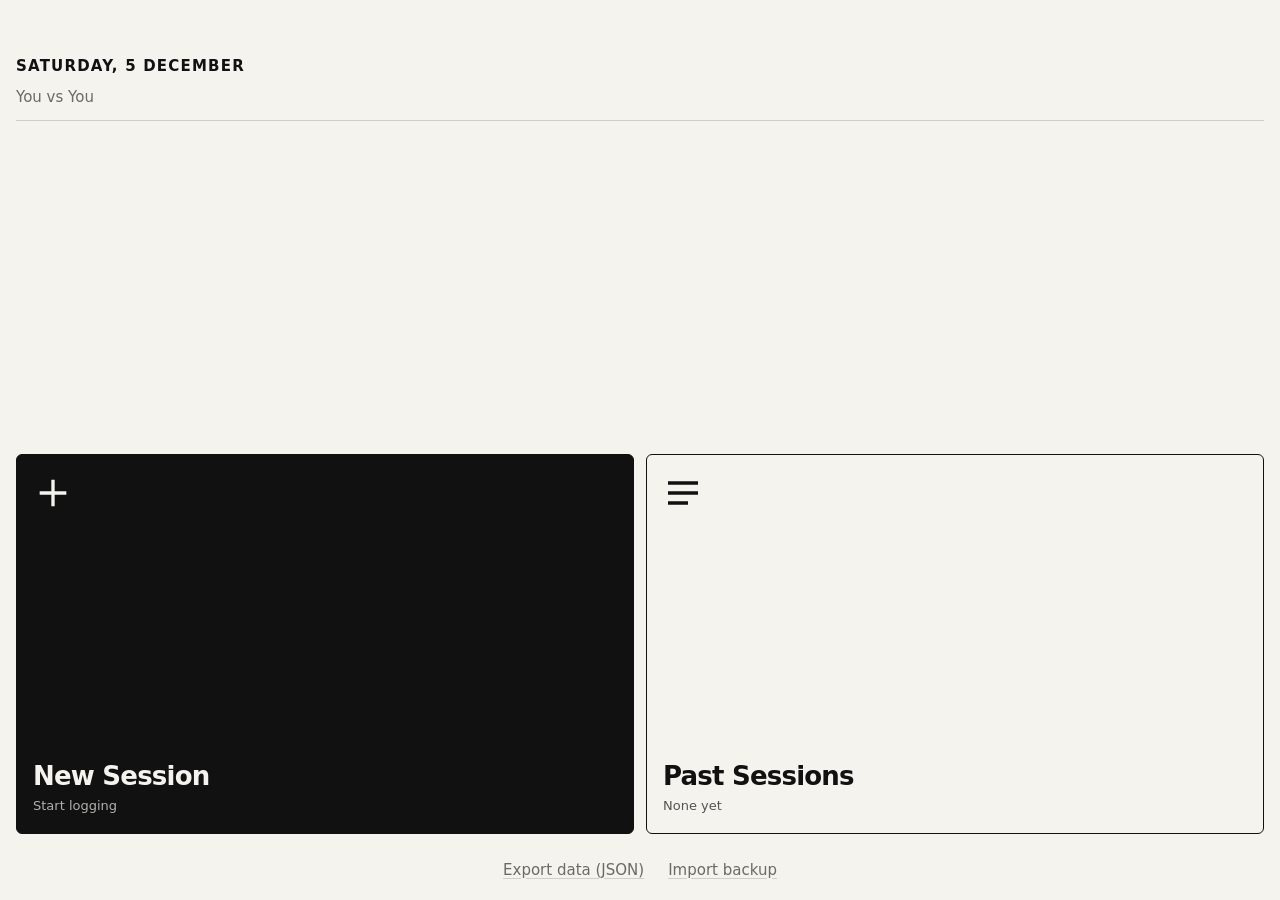
==== index.html @ 83b12c71 "Add files via upload" ====
<!doctype html>
<html lang="en">
<head>
  <meta charset="utf-8">
  <!-- viewport-fit=cover lets the app draw behind the notch; the CSS adds
       safe-area padding so nothing important ends up hidden. -->
  <meta name="viewport" content="width=device-width, initial-scale=1, viewport-fit=cover">
  <title>Workout Log</title>

  <!-- iPhone "Add to Home Screen" settings -->
  <meta name="apple-mobile-web-app-capable" content="yes">
  <meta name="mobile-web-app-capable" content="yes">
  <!-- "default" = iOS's standard light status bar with dark text. It blends with
       the paper-coloured top bar (iOS 26 adds a light glow at the top of web apps). -->
  <meta name="apple-mobile-web-app-status-bar-style" content="default">
  <meta name="apple-mobile-web-app-title" content="Workouts">
  <link rel="apple-touch-icon" href="icons/icon-180.png">

  <meta name="color-scheme" content="light dark">
  <meta name="theme-color" content="#f4f3ee" media="(prefers-color-scheme: light)">
  <meta name="theme-color" content="#121211" media="(prefers-color-scheme: dark)">
  <link rel="manifest" href="manifest.webmanifest">
  <link rel="icon" type="image/png" href="icons/icon-192.png">
  <link rel="stylesheet" href="styles.css">
  <script type="module" src="js/app.js"></script>
</head>
<body>

  <!-- =========================== HOME =========================== -->
  <section class="screen" id="screen-home">
    <!-- Quiet (empty) top bar, same as on the other screens. -->
    <header class="bar bar-collapsing">
      <span></span>
      <div class="bar-title"></div>
      <span></span>
    </header>
    <div class="home-header">
      <h1 class="home-date" id="home-date"></h1>
      <p class="motto">You vs You</p>
    </div>

    <div class="home-body">
      <div class="tiles">
        <button class="tile tile-new" id="tile-new" type="button">
          <svg viewBox="0 0 24 24" aria-hidden="true"><path d="M12 5v14M5 12h14"/></svg>
          <span>
            <span class="tile-label" id="tile-new-label">New Session</span>
            <span class="tile-sub" id="tile-new-sub">Start logging</span>
          </span>
        </button>
        <button class="tile tile-past" id="tile-past" type="button">
          <svg viewBox="0 0 24 24" aria-hidden="true"><path d="M4 6h16M4 12h16M4 18h10"/></svg>
          <span>
            <span class="tile-label">Past Sessions</span>
            <span class="tile-sub" id="tile-past-sub"></span>
          </span>
        </button>
      </div>

      <div class="home-links">
        <button class="link-btn" id="export-btn" type="button">Export data (JSON)</button>
        <button class="link-btn" id="import-btn" type="button">Import backup</button>
        <input type="file" id="import-file" accept=".json,application/json" hidden>
      </div>
    </div>
  </section>

  <!-- ====================== SESSION IN PROGRESS ====================== -->
  <section class="screen" id="screen-session" hidden>
    <header class="bar">
      <button class="bar-btn" type="button" data-go="#/">‹ Home</button>
      <div class="bar-title">
        Session
        <small id="session-date"></small>
      </div>
      <button class="bar-btn bar-btn-right" id="discard-btn" type="button">Discard</button>
    </header>

    <main class="content">
      <form class="card entry" id="entry-form" autocomplete="off" novalidate>
        <label class="field">
          <span>Exercise</span>
          <input id="f-name" name="name" type="text" autocapitalize="words"
                 autocorrect="off" spellcheck="false" enterkeyhint="next"
                 placeholder="e.g. Bench Press">
        </label>
        <div class="chips" id="name-suggestions" aria-label="Exercise suggestions"></div>
        <p class="hint" id="last-time"></p>

        <div class="row3">
          <label class="field">
            <span>Weight kg</span>
            <input id="f-weight" name="weight" type="text" inputmode="decimal" placeholder="0" enterkeyhint="next">
          </label>
          <label class="field">
            <span>Reps</span>
            <input id="f-reps" name="reps" type="text" inputmode="numeric" pattern="[0-9]*" placeholder="8" enterkeyhint="next">
          </label>
          <label class="field">
            <span>Rest</span>
            <input id="f-rest" name="rest" type="text" inputmode="decimal" placeholder="1.30" enterkeyhint="done">
          </label>
        </div>
        <div class="chips rest-chips" aria-label="Quick rest times">
          <span class="chips-label">Rest</span>
          <button class="chip" type="button" data-rest="60">1:00</button>
          <button class="chip" type="button" data-rest="90">1:30</button>
          <button class="chip" type="button" data-rest="120">2:00</button>
          <button class="chip" type="button" data-rest="180">3:00</button>
        </div>

        <p class="error" id="entry-error" role="alert"></p>
        <button class="btn btn-primary" id="add-set-btn" type="submit">Add Set</button>
      </form>

      <div id="exercise-list"></div>
    </main>

    <footer class="bottom-bar">
      <button class="btn btn-finish" id="finish-btn" type="button">Finish &amp; Save Session</button>
    </footer>
  </section>

  <!-- ========================= PAST SESSIONS ========================= -->
  <section class="screen" id="screen-history" hidden>
    <header class="bar bar-collapsing">
      <button class="bar-btn" type="button" data-go="#/">‹ Home</button>
      <div class="bar-title">Past Sessions</div>
      <span></span>
    </header>
    <main class="content">
      <h1 class="large-title">Past Sessions</h1>
      <div id="history-list"></div>
      <p class="footnote">Sessions older than 12 months are deleted automatically.</p>
    </main>
  </section>

  <!-- ======================== SESSION DETAILS ======================== -->
  <section class="screen" id="screen-detail" hidden>
    <header class="bar bar-collapsing">
      <button class="bar-btn" type="button" data-go="#/history">‹ Back</button>
      <div class="bar-title" id="detail-bar-title">Session</div>
      <span></span>
    </header>
    <main class="content">
      <h1 class="large-title detail-date" id="detail-date"></h1>
      <p class="detail-meta" id="detail-meta"></p>
      <div id="detail-list"></div>
      <button class="btn btn-danger-outline" id="delete-session-btn" type="button">Delete Session</button>
    </main>
  </section>

  <!-- =========================== DIALOGS =========================== -->

  <!-- Edit one set. Shown near the top so the keyboard never covers it. -->
  <dialog class="sheet sheet-top" id="set-dialog">
    <form method="dialog" novalidate>
      <h2 tabindex="-1" autofocus id="set-dialog-title">Edit set</h2>
      <div class="row3">
        <label class="field"><span>Weight kg</span><input id="d-weight" type="text" inputmode="decimal"></label>
        <label class="field"><span>Reps</span><input id="d-reps" type="text" inputmode="numeric" pattern="[0-9]*"></label>
        <label class="field"><span>Rest</span><input id="d-rest" type="text" inputmode="decimal"></label>
      </div>
      <p class="error" id="set-dialog-error" role="alert"></p>
      <div class="dialog-actions">
        <button class="btn btn-danger-outline" type="button" id="set-delete-btn">Delete set</button>
        <button class="btn btn-secondary" type="button" data-close>Cancel</button>
        <button class="btn btn-primary" type="button" id="set-save-btn">Save</button>
      </div>
    </form>
  </dialog>

  <!-- Rename or delete an exercise. -->
  <dialog class="sheet sheet-top" id="exercise-dialog">
    <form method="dialog" novalidate>
      <h2 tabindex="-1" autofocus>Edit exercise</h2>
      <label class="field"><span>Name</span><input id="d-name" type="text" autocapitalize="words" autocorrect="off"></label>
      <p class="error" id="exercise-dialog-error" role="alert"></p>
      <div class="dialog-actions">
        <button class="btn btn-danger-outline" type="button" id="exercise-delete-btn">Delete exercise</button>
        <button class="btn btn-secondary" type="button" data-close>Cancel</button>
        <button class="btn btn-primary" type="button" id="exercise-save-btn">Save</button>
      </div>
    </form>
  </dialog>

  <!-- Generic "Are you sure?" prompt. Shown at the bottom, within thumb reach. -->
  <dialog class="sheet sheet-bottom" id="confirm-dialog">
    <form method="dialog">
      <h2 tabindex="-1" autofocus id="confirm-title"></h2>
      <p id="confirm-message"></p>
      <div class="dialog-actions dialog-actions-2">
        <button class="btn btn-secondary" value="cancel">Cancel</button>
        <button class="btn btn-danger" value="ok" id="confirm-ok"></button>
      </div>
    </form>
  </dialog>

  <div class="toast" id="toast" role="status" aria-live="polite"></div>
</body>
</html>
---- styles.css ----
/* =====================================================================
   Workout Log – styles ("Paper mono")
   Ink on paper: one ink colour, thin rules, square-ish corners.
   Colours are defined once as variables; dark mode just swaps them.
   env(safe-area-inset-*) keeps content clear of the notch / home bar.
   ===================================================================== */

:root {
  --bg: #f4f3ee;            /* paper */
  --field: #fbfaf7;         /* text fields, a touch lighter than the paper */
  --ink: #111111;           /* text, rules and the main buttons */
  --muted: #6b6a65;
  --hairline: rgba(17, 17, 17, 0.16);
  --pressed: rgba(17, 17, 17, 0.07);
  --on-ink: #f4f3ee;        /* text on ink-filled buttons */
  --danger: #a1281e;        /* the only colour, used just for "delete" */
  --bar-bg: rgba(244, 243, 238, 0.88);  /* top bars: see-through paper */
  --radius: 4px;

  --safe-top: env(safe-area-inset-top, 0px);
  --safe-bottom: env(safe-area-inset-bottom, 0px);
  --safe-left: env(safe-area-inset-left, 0px);
  --safe-right: env(safe-area-inset-right, 0px);
  --gutter-left: calc(16px + var(--safe-left));
  --gutter-right: calc(16px + var(--safe-right));
}

@media (prefers-color-scheme: dark) {
  :root {
    --bg: #121211;
    --field: #1a1a18;
    --ink: #ecebe5;
    --muted: #8f8e88;
    --hairline: rgba(236, 235, 229, 0.16);
    --pressed: rgba(236, 235, 229, 0.08);
    --on-ink: #121211;
    --danger: #ff8a7d;
    --bar-bg: rgba(18, 18, 17, 0.88);
  }
}

* { box-sizing: border-box; }

html { -webkit-text-size-adjust: 100%; background: var(--bg); }

body {
  margin: 0;
  background: var(--bg);
  color: var(--ink);
  font: 17px/1.4 -apple-system, BlinkMacSystemFont, "SF Pro Text", "Segoe UI", system-ui, sans-serif;
  -webkit-tap-highlight-color: transparent;
  overscroll-behavior-y: none;
}

button {
  font: inherit;
  color: inherit;
  cursor: pointer;
  touch-action: manipulation;          /* no double-tap zoom delay */
  -webkit-user-select: none;
  user-select: none;
}

h1, h2, h3 { margin: 0; letter-spacing: -0.02em; }

/* ---------- Screens ---------- */

.screen {
  min-height: 100vh;
  min-height: 100dvh;
  display: flex;
  flex-direction: column;
}
.screen[hidden] { display: none; }

.content {
  flex: 1;
  padding: 16px var(--gutter-right) 24px var(--gutter-left);
}

/* ---------- Top bar ("quiet header", like Apple's own apps) ---------- */

.bar {
  position: sticky;
  top: 0;
  z-index: 10;
  display: grid;
  grid-template-columns: 1fr auto 1fr;
  align-items: center;
  gap: 8px;
  min-height: 48px;
  padding: calc(var(--safe-top) + 2px) calc(6px + var(--safe-right)) 2px calc(6px + var(--safe-left));
  background: var(--bar-bg);
  -webkit-backdrop-filter: saturate(180%) blur(20px);
  backdrop-filter: saturate(180%) blur(20px);
  border-bottom: 1px solid var(--hairline);
  color: var(--ink);
  transition: border-color 0.2s;
}

.bar-title {
  text-align: center;
  font-size: 16px;
  font-weight: 600;
  line-height: 1.2;
  transition: opacity 0.2s;
}
.bar-title small {
  display: block;
  font-weight: 400;
  font-size: 12px;
  color: var(--muted);
}

/* On screens with a large title, the bar starts empty and borderless; the
   small title and the line fade in once the large title has scrolled away. */
.bar-collapsing:not(.scrolled) { border-bottom-color: transparent; }
.bar-collapsing:not(.scrolled) .bar-title { opacity: 0; }

.large-title {
  font-size: 34px;
  font-weight: 700;
  line-height: 1.05;
  letter-spacing: -0.04em;
}

.bar-btn {
  justify-self: start;
  min-height: 44px;
  min-width: 44px;
  padding: 0 10px;
  border: 0;
  background: none;
  font-size: 17px;
  color: var(--ink);
}
.bar-btn-right { justify-self: end; color: var(--danger); }

/* ---------- Home ---------- */

.home-header {
  padding: 8px var(--gutter-right) 0 var(--gutter-left);
}
/* The date on top: bold ink capitals, e.g. "SUNDAY, 11 OCTOBER". */
.home-date {
  font-size: 15px;
  font-weight: 800;
  text-transform: uppercase;
  letter-spacing: 0.08em;
}
/* "You vs You" underneath: small and quiet, with a thin line below. */
.motto {
  margin: 10px 0 0;
  padding-bottom: 12px;
  border-bottom: 1px solid var(--hairline);
  color: var(--muted);
  font-size: 15px;
}

.home-body {
  flex: 1;
  display: flex;
  flex-direction: column;
  justify-content: flex-end;          /* tiles sit low, within thumb reach */
  gap: 14px;
  padding: 16px var(--gutter-right) calc(8px + var(--safe-bottom)) var(--gutter-left);
}

.tiles {
  display: grid;
  grid-template-columns: 1fr 1fr;
  gap: 12px;
  height: clamp(190px, 44vh, 380px);
}

.tile {
  display: flex;
  flex-direction: column;
  justify-content: space-between;
  align-items: flex-start;
  padding: 18px 16px;
  border: 1.5px solid var(--ink);
  border-radius: 6px;
  text-align: left;
  transition: transform 0.1s;
}
.tile:active { transform: scale(0.97); }
.tile-new { background: var(--ink); color: var(--on-ink); }
.tile-past { background: transparent; color: var(--ink); }

.tile svg {
  width: 40px;
  height: 40px;
  fill: none;
  stroke: currentColor;
  stroke-width: 2;
  stroke-linecap: square;
}
.tile-label {
  display: block;
  font-size: 26px;
  font-weight: 700;
  line-height: 1;
  letter-spacing: -0.03em;
}
.tile-sub { display: block; margin-top: 8px; font-size: 13px; opacity: 0.7; }

.home-links {
  display: flex;
  justify-content: center;
  flex-wrap: wrap;
}

.link-btn {
  min-height: 44px;
  padding: 0 12px;
  border: 0;
  background: none;
  color: var(--muted);
  font-size: 15px;
  text-decoration: underline;
  text-underline-offset: 3px;
  text-decoration-color: var(--hairline);
}

/* ---------- Cards, fields, buttons ---------- */

.card {
  background: transparent;
  border: 1px solid var(--ink);
  border-radius: var(--radius);
  padding: 14px;
  margin-bottom: 14px;
}

.field { display: block; min-width: 0; }
.field > span {
  display: block;
  margin: 0 0 5px 1px;
  font-size: 11px;
  font-weight: 600;
  text-transform: uppercase;
  letter-spacing: 0.08em;
  color: var(--muted);
}

input[type="text"] {
  width: 100%;
  min-height: 52px;
  padding: 0 12px;
  border: 1px solid var(--hairline);
  border-bottom: 1.5px solid var(--ink);
  border-radius: var(--radius) var(--radius) 0 0;
  background: var(--field);
  color: var(--ink);
  font: inherit;
  font-size: 20px;                    /* ≥16px stops iOS from zooming in */
  font-variant-numeric: tabular-nums;
  -webkit-appearance: none;
  appearance: none;
}
input[type="text"]:focus {
  outline: none;
  border-color: var(--ink);
  box-shadow: inset 0 -1.5px 0 var(--ink);
}
input::placeholder { color: var(--muted); opacity: 0.55; }

.row3 {
  display: grid;
  grid-template-columns: repeat(3, 1fr);
  gap: 10px;
  margin-top: 12px;
}

.btn {
  display: block;
  width: 100%;
  min-height: 54px;
  padding: 0 16px;
  border: 1.5px solid var(--ink);
  border-radius: var(--radius);
  font-size: 18px;
  font-weight: 600;
  letter-spacing: -0.01em;
}
.btn:active { opacity: 0.75; }
.btn:disabled { opacity: 0.4; }
.btn-primary { background: var(--ink); color: var(--on-ink); }
.btn-secondary { background: transparent; color: var(--ink); }
.btn-danger { background: var(--danger); border-color: var(--danger); color: #fff; }
.btn-danger-outline { background: transparent; color: var(--danger); border-color: var(--danger); }
.btn-finish { background: transparent; color: var(--ink); }

.chips {
  display: flex;
  align-items: center;
  gap: 8px;
  margin-top: 10px;
  overflow-x: auto;
  scrollbar-width: none;
}
.chips::-webkit-scrollbar { display: none; }
.chips:empty { display: none; }
.chips-label {
  flex: none;
  margin-left: 1px;
  font-size: 11px;
  font-weight: 600;
  text-transform: uppercase;
  letter-spacing: 0.08em;
  color: var(--muted);
}

.chip {
  flex: none;
  min-height: 44px;
  padding: 0 14px;
  border: 1px solid var(--ink);
  border-radius: var(--radius);
  background: transparent;
  font-size: 16px;
  font-variant-numeric: tabular-nums;
  white-space: nowrap;
}
.chip:active { background: var(--ink); color: var(--on-ink); }

.hint { margin: 8px 1px 0; font-size: 14px; color: var(--muted); }
.hint:empty { display: none; }

.error { margin: 10px 1px 0; color: var(--danger); font-size: 15px; font-weight: 600; }
.error:empty { display: none; }

.empty { color: var(--muted); text-align: center; padding: 24px 8px; }

/* ---------- Session in progress ---------- */

.entry { border-width: 1.5px; }
.entry .btn { margin-top: 14px; }
.entry.pulse { animation: pulse 0.8s ease-out; }

.exercise-head {
  display: flex;
  align-items: center;
  justify-content: space-between;
  gap: 8px;
  padding-bottom: 8px;
  border-bottom: 1.5px solid var(--ink);
}
.exercise-head h3 { font-size: 20px; font-weight: 700; overflow-wrap: anywhere; }

.small-btn {
  flex: none;
  min-height: 40px;
  padding: 0 14px;
  border: 1px solid var(--ink);
  border-radius: var(--radius);
  background: transparent;
  font-size: 15px;
}
.small-btn:active { background: var(--pressed); }

.sets { list-style: none; margin: 0; padding: 0; }
.sets li + li { border-top: 1px solid var(--hairline); }

.set-row {
  display: grid;
  grid-template-columns: 28px 1fr auto;
  align-items: baseline;
  gap: 8px;
  width: 100%;
  min-height: 50px;
  padding: 13px 4px;
  border: 0;
  border-radius: 0;
  background: none;
  text-align: left;
  font-variant-numeric: tabular-nums;
  /* when scrolled into view, stay clear of the sticky top and bottom bars */
  scroll-margin: 80px 0 calc(100px + var(--safe-bottom));
}
button.set-row:active { background: var(--pressed); }
.set-row.flash { animation: flash 1.6s ease-out; }
.set-num { color: var(--muted); font-size: 14px; }
.set-main { font-size: 20px; font-weight: 600; letter-spacing: -0.01em; }
.set-rest { color: var(--muted); font-size: 15px; }

.add-more {
  width: 100%;
  min-height: 46px;
  margin-top: 6px;
  border: 1px dashed var(--ink);
  border-radius: var(--radius);
  background: none;
  color: var(--ink);
  font-weight: 600;
}
.add-more:active { background: var(--pressed); }

.bottom-bar {
  position: sticky;
  bottom: 0;
  padding: 10px var(--gutter-right) calc(10px + var(--safe-bottom)) var(--gutter-left);
  background: var(--bg);
  border-top: 1.5px solid var(--ink);
}

@keyframes flash { from { background: var(--hairline); } to { background: transparent; } }
@keyframes pulse { from { box-shadow: 0 0 0 4px var(--ink); } to { box-shadow: 0 0 0 4px transparent; } }

/* ---------- Past Sessions ---------- */

.month {
  margin: 22px 1px 8px;
  padding-bottom: 6px;
  border-bottom: 1.5px solid var(--ink);
  font-size: 12px;
  font-weight: 600;
  text-transform: uppercase;
  letter-spacing: 0.08em;
  color: var(--ink);
}
.month:first-child { margin-top: 4px; }
#screen-history .large-title { margin: 4px 0 18px; }

.session-row {
  position: relative;
  display: block;
  width: 100%;
  padding: 14px 36px 14px 2px;
  border: 0;
  border-bottom: 1px solid var(--hairline);
  border-radius: 0;
  background: transparent;
  text-align: left;
}
.session-row:active { background: var(--pressed); }
.session-row::after {
  content: "→";
  position: absolute;
  right: 6px;
  top: 50%;
  transform: translateY(-50%);
  font-size: 20px;
  color: var(--ink);
}
.session-date { display: block; font-weight: 600; font-size: 18px; letter-spacing: -0.01em; }
.session-summary { display: block; font-size: 15px; color: var(--muted); }
.session-names {
  display: block;
  font-size: 14px;
  color: var(--muted);
  white-space: nowrap;
  overflow: hidden;
  text-overflow: ellipsis;
}

.footnote { text-align: center; color: var(--muted); font-size: 13px; margin: 24px 0 calc(8px + var(--safe-bottom)); }

/* ---------- Session details ---------- */

.detail-date { margin-top: 4px; font-size: 28px; }
.detail-meta {
  margin: 6px 0 18px;
  font-size: 12px;
  font-weight: 600;
  text-transform: uppercase;
  letter-spacing: 0.08em;
  color: var(--muted);
}
#delete-session-btn { margin: 24px 0 calc(8px + var(--safe-bottom)); }

/* ---------- Dialogs ---------- */

dialog.sheet {
  width: calc(100% - 16px - var(--safe-left) - var(--safe-right));
  max-width: 520px;
  padding: 20px 16px 16px;
  border: 1.5px solid var(--ink);
  border-radius: 6px;
  background: var(--bg);
  color: var(--ink);
}
/* Dialogs with text fields sit near the top, so the keyboard can't cover them. */
dialog.sheet-top { margin: calc(var(--safe-top) + 12px) auto auto; }
/* Confirmation dialogs sit at the bottom, within thumb reach. */
dialog.sheet-bottom { margin: auto auto calc(var(--safe-bottom) + 8px); }
dialog::backdrop { background: rgba(0, 0, 0, 0.45); }

dialog h2 { font-size: 21px; font-weight: 700; outline: none; overflow-wrap: anywhere; }
dialog p { margin: 8px 0 0; color: var(--muted); }
dialog .field { margin-top: 12px; }

.dialog-actions {
  display: grid;
  grid-template-columns: 1fr 1fr;
  gap: 10px;
  margin-top: 18px;
}
.dialog-actions > :first-child { grid-column: 1 / -1; } /* the delete button gets its own row */
.dialog-actions-2 > :first-child { grid-column: auto; }

/* ---------- Toast message ---------- */

.toast {
  position: fixed;
  left: 50%;
  top: calc(64px + var(--safe-top));
  z-index: 100;
  max-width: calc(100% - 32px);
  padding: 12px 18px;
  border-radius: var(--radius);
  background: var(--ink);
  color: var(--on-ink);
  font-weight: 600;
  text-align: center;
  pointer-events: none;
  opacity: 0;
  transform: translate(-50%, -10px);
  transition: opacity 0.2s, transform 0.2s;
}
.toast.show { opacity: 1; transform: translate(-50%, 0); }

@media (prefers-reduced-motion: reduce) {
  *, *::before, *::after { animation: none !important; transition: none !important; }
}
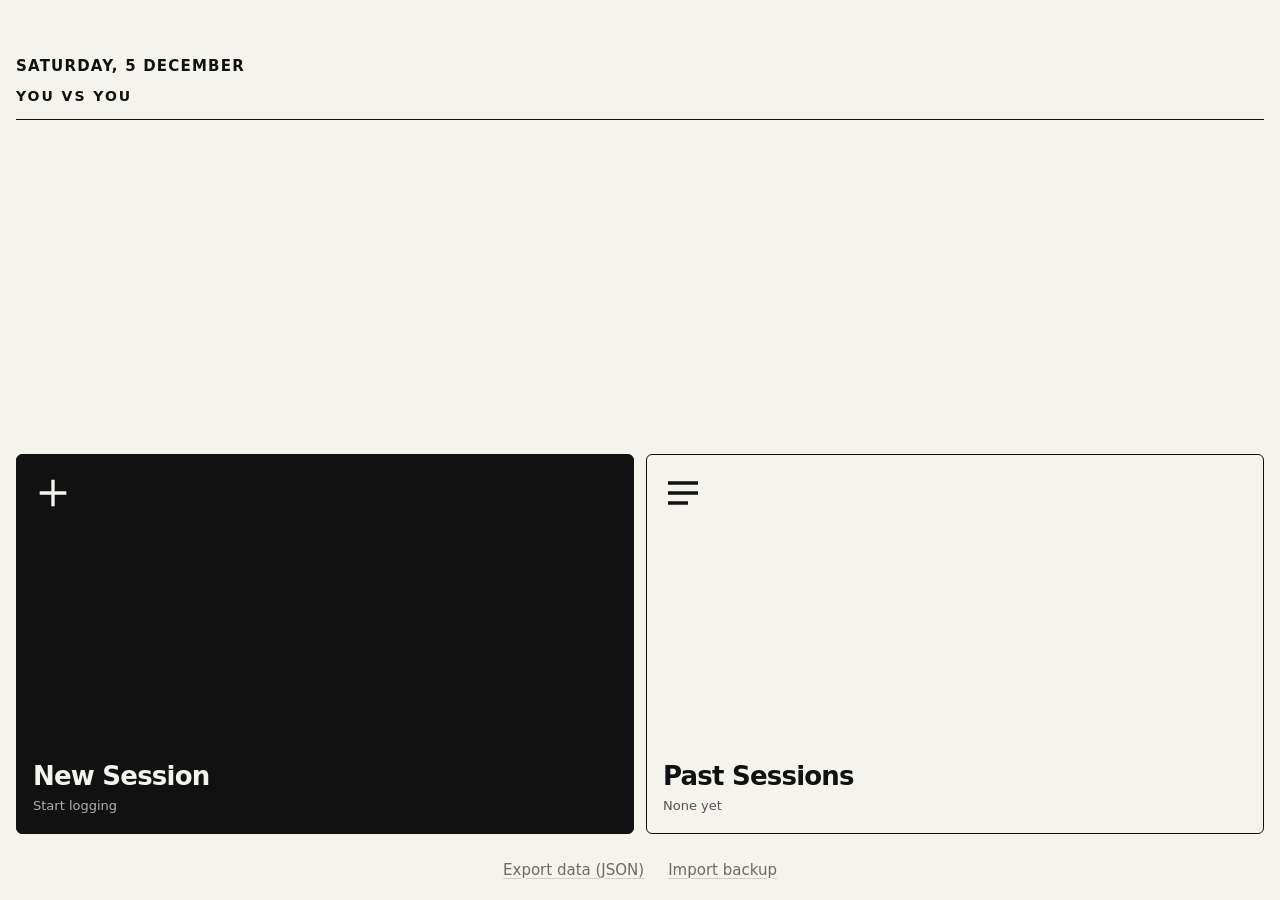
==== commit 9302e999: "Add files via upload" ====
--- a/index.html
+++ b/index.html
@@ -36,7 +36,7 @@
     </header>
     <div class="home-header">
       <h1 class="home-date" id="home-date"></h1>
-      <p class="motto">You vs You</p>
+      <p class="motto">YOU VS YOU</p>
     </div>
 
     <div class="home-body">
--- a/styles.css
+++ b/styles.css
@@ -148,13 +148,14 @@
   text-transform: uppercase;
   letter-spacing: 0.08em;
 }
-/* "You vs You" underneath: small and quiet, with a thin line below. */
+/* "YOU VS YOU" underneath: wide-spaced ink capitals with an ink rule below. */
 .motto {
   margin: 10px 0 0;
   padding-bottom: 12px;
-  border-bottom: 1px solid var(--hairline);
-  color: var(--muted);
-  font-size: 15px;
+  border-bottom: 1.5px solid var(--ink);
+  font-size: 14px;
+  font-weight: 600;
+  letter-spacing: 0.14em;
 }
 
 .home-body {
